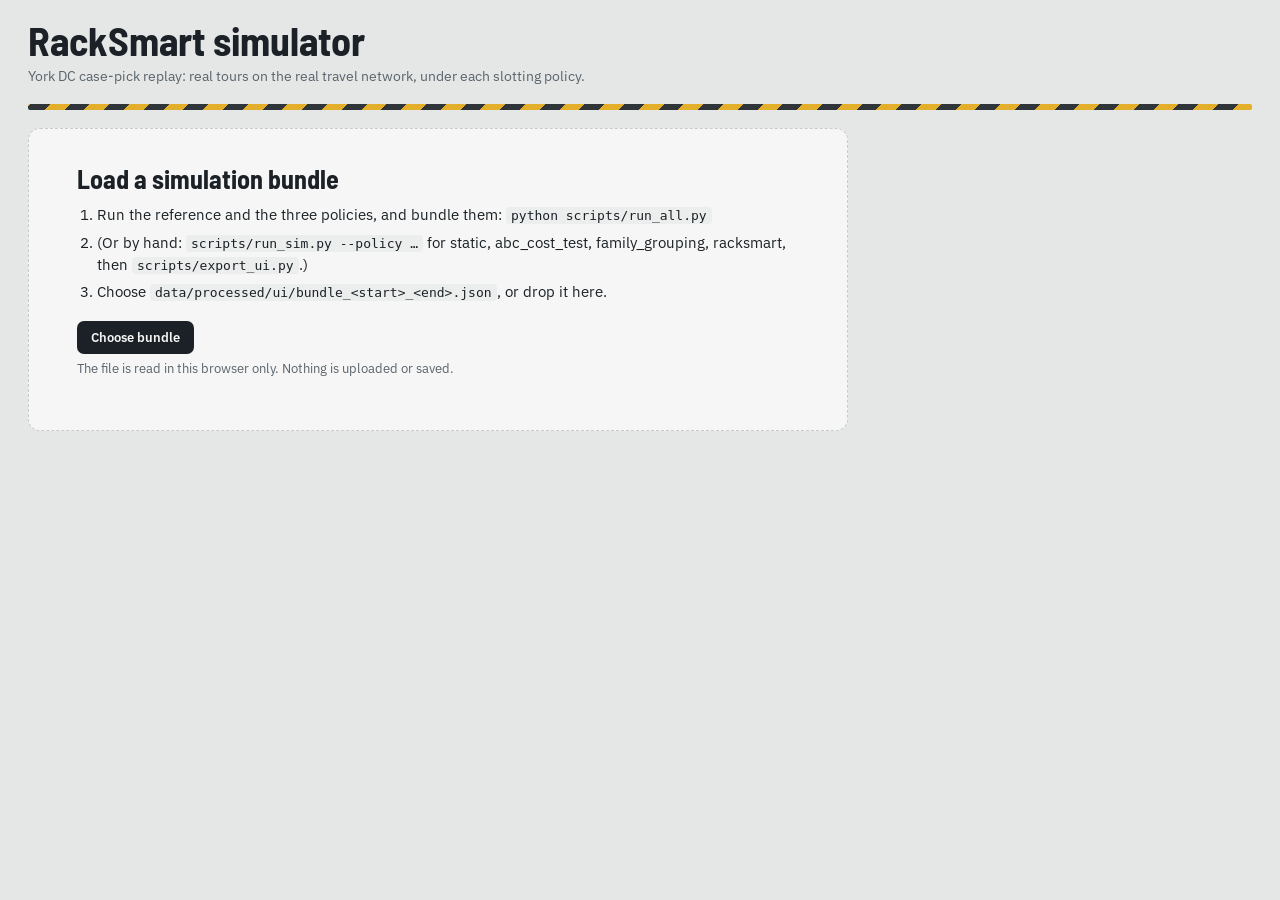
==== ui/index.html @ 1a7c9c9a "SimPy replay of case-pick tours under RackSmart, ABC and family grouping, with UI Simulation (src/re" ====
<!DOCTYPE html>
<html lang="en">
<head>
<meta charset="utf-8">
<meta name="viewport" content="width=device-width, initial-scale=1, viewport-fit=cover">
<title>RackSmart simulator</title>
<link rel="preconnect" href="https://fonts.googleapis.com">
<link rel="preconnect" href="https://fonts.gstatic.com" crossorigin>
<link rel="stylesheet" href="style.css">
</head>
<body>
<div class="wrap">
  <header class="top">
    <div>
      <h1>RackSmart simulator</h1>
      <p class="sub" id="subtitle">York DC case-pick replay: real tours on the real travel network, under each slotting policy.</p>
    </div>
    <div id="polWrap" hidden>
      <span class="seglabel">Policy shown</span>
      <div class="seg" id="polSeg" role="group" aria-label="Policy shown"></div>
    </div>
  </header>
  <div class="tape" aria-hidden="true"></div>

  <section class="empty" id="empty">
    <h2>Load a simulation bundle</h2>
    <ol>
      <li>Run the reference and the three policies, and bundle them: <code>python scripts/run_all.py</code></li>
      <li>(Or by hand: <code>scripts/run_sim.py --policy …</code> for static, abc_cost_test, family_grouping, racksmart, then <code>scripts/export_ui.py</code>.)</li>
      <li>Choose <code>data/processed/ui/bundle_&lt;start&gt;_&lt;end&gt;.json</code>, or drop it here.</li>
    </ol>
    <label class="load">Choose bundle<input type="file" id="file" accept=".json,application/json"></label>
    <p class="note">The file is read in this browser only. Nothing is uploaded or saved.</p>
    <p class="err" id="err" role="alert"></p>
  </section>

  <div id="app" hidden>
    <section class="kpis">
      <div class="card">
        <h2>Workload</h2>
        <div class="big" id="wBig">—</div>
        <ul class="rows">
          <li><span>Tours</span><span id="wTours">—</span></li>
          <li><span>Dropped picks</span><span id="wDropped">—</span></li>
        </ul>
        <ul class="rows" id="wReasons"></ul>
        <p class="note">Case picks only (WZPCK/CS). A pick that can't be placed on the travel network is dropped and counted by reason, never guessed.</p>
      </div>

      <div class="card hero">
        <div class="head">
          <h2 id="hTitle">Driving</h2>
          <div class="seg" data-per role="group" aria-label="Period">
            <button data-v="day" aria-pressed="false">Day</button>
            <button data-v="all" aria-pressed="true">Whole run</button>
          </div>
        </div>
        <div class="big" id="hBig">—</div>
        <p class="note" id="hNote">—</p>
        <div class="cols">
          <div>
            <h3>This policy</h3>
            <ul class="rows">
              <li><span>Pick-to-pick feet</span><span id="hPick">—</span></li>
              <li><span>Dispatch legs, feet</span><span id="hDisp">—</span></li>
              <li><span>Simulated pick hours</span><span id="hHours">—</span></li>
            </ul>
          </div>
          <div id="hVs">
            <h3>Compared with current slotting</h3>
            <ul class="rows">
              <li><span>Pick-to-pick feet</span><span id="vFeet">—</span></li>
              <li><span>Simulated pick hours</span><span id="vHours">—</span></li>
              <li><span>Move cost, whole plan</span><span id="vMove">—</span></li>
            </ul>
          </div>
        </div>
        <p class="note" id="hModel">—</p>
      </div>

      <div class="card">
        <h2 id="cTitle">Cost</h2>
        <div class="big" id="cBig">—</div>
        <p class="note" id="cNote">—</p>
        <ul class="rows" id="cRows"></ul>
        <p class="note" id="cModel">—</p>
      </div>

      <div class="card">
        <h2>Re-slotting plan</h2>
        <div class="big" id="pBig">—</div>
        <p class="note" id="pNote">—</p>
        <ul class="rows" id="pRows"></ul>
        <details class="gaps" id="pGapsWrap"><summary id="pGapsSum">Known gaps</summary><ul class="rows" id="pGaps"></ul></details>
      </div>
    </section>

    <section class="main">
      <div class="card mapcard">
        <div class="maphead"><h2 id="mapTitle">Picks by stop</h2><span class="when" id="mapWhen">—</span></div>
        <div class="mapbox" id="mapbox">
          <canvas class="floor-canvas" id="floor" role="img" aria-label="York DC floor plan: picks by stop"></canvas>
          <div class="tip" id="tip"></div>
        </div>
        <div class="legend">
          <span>Fewer</span><span class="ramp"></span><span>More picks</span>
          <span style="margin-left:12px">Each block is one rack stop (both faces of a 103" section). Grey blocks have no case-pick face. Same color scale on every tab. Hover for detail.</span>
        </div>
      </div>
      <aside class="side">
        <div class="card">
          <h2>Leg-model check, out of time</h2>
          <p class="note" style="margin:-4px 0 6px">Current-slotting run, the same on every tab</p>
          <div class="big" id="kBig">—</div>
          <ul class="rows" id="kRows"></ul>
          <p class="note" id="kNote">—</p>
        </div>
        <div class="card">
          <h2>Map</h2>
          <div class="seg" data-per role="group" aria-label="Period">
            <button data-v="day" aria-pressed="false">Day</button>
            <button data-v="all" aria-pressed="true">Whole run</button>
          </div>
          <label class="check"><input type="checkbox" id="swapsOn" checked> <span id="swapsLabel">Show this method's swaps</span></label>
          <label class="check"><input type="checkbox" id="swapsAll"> <span id="swapsAllLabel">Show all swaps</span></label>
          <label class="check"><input type="checkbox" id="goldenOn" checked> <span id="goldenLabel">Outline the golden zone</span></label>
          <label class="check"><input type="checkbox" id="labelsOn" checked> Label aisles</label>
        </div>
        <div class="card">
          <h2 id="barsTitle">Pick-to-pick feet, by policy</h2>
          <div id="bars"></div>
          <p class="note">Same tours under every policy. Dispatch legs left out (drop-off provisional).</p>
        </div>
        <div class="card">
          <h2>Run assumptions</h2>
          <ul class="assume" id="assume"></ul>
        </div>
      </aside>
    </section>

    <section class="card timeline">
      <div class="tlhead"><div class="datebig" id="dateBig">—</div><button class="play" id="play">Play</button></div>
      <svg class="tl-chart" id="tl" aria-hidden="true"></svg>
      <label class="sr" for="day">Day</label>
      <input type="range" id="day" min="0" max="0" value="0">
      <div class="tlkey">
        <span><i></i>Case picks simulated per day</span>
        <span><i class="sel"></i>Selected day (cards and map show it)</span>
        <span id="tlMoveKey"><i class="m"></i>Swaps made before the first day (one plan, no moves during the run)</span>
      </div>
    </section>
    <section class="card" id="affCard" style="margin-top:var(--gap)">
      <div class="maphead"><h2>Affinity clusters</h2><span class="when" id="affWhen">—</span></div>
      <div class="graphgrid">
        <div class="mapbox" id="affbox">
          <canvas class="graph-canvas" id="aff" role="img" aria-label="Affinity graph: products ordered together, colored by cluster"></canvas>
          <div class="tip" id="affTip"></div>
        </div>
        <div>
          <ul class="clusters" id="affList" aria-label="Clusters (hover or click to highlight)"></ul>
          <p class="note" id="affNote">—</p>
        </div>
      </div>
    </section>
    <footer id="foot"></footer>
  </div>
</div>

<script>
'use strict';
const $ = id => document.getElementById(id);
const SCHEMA = 'racksmart-ui/1';
// The three tabs, in this order. Static is not a tab: it runs as the hidden reference
// (current slotting) every comparison is made against (docs/decisions.md 2026-11-02).
const TABS = ['abc_cost_test', 'family_grouping', 'racksmart'];
const NAMES = { abc_cost_test: 'ABC', family_grouping: 'Family grouping', racksmart: 'RackSmart',
  static: 'Current slotting', classic_abc: 'Classic ABC (no cost test)' };
const pname = p => NAMES[p] || p.replace(/_/g, ' ');
const num = v => Math.round(v).toLocaleString('en-US');
const st = { bundle: null, pol: null, per: 'all', day: 0 };   // day: set by the timeline

// ---------- loading and checks ----------
function check(b) {
  if (!b || b.schema !== SCHEMA) return `Not a simulation bundle (expected schema ${SCHEMA}). Make it with scripts/export_ui.py.`;
  if (!Array.isArray(b.dates) || !b.dates.length) return 'The bundle has no dates.';
  if (!Array.isArray(b.runs) || !b.runs.length) return 'The bundle has no runs.';
  if (!b.network || !Array.isArray(b.network.stops)) return 'The bundle has no travel network.';
  for (const r of b.runs) {
    if (!r.policy || !r.daily || !r.manifest) return `A run in the bundle is incomplete (${r.name || 'unnamed'}).`;
    if (r.daily.picks.length !== b.dates.length) return `Run ${r.name} does not cover the bundle's ${b.dates.length} days.`;
  }
  if (!b.runs.some(r => r.policy === 'static'))
    return 'The bundle has no static run. It is the reference every policy is compared with: run it too (scripts/run_all.py does).';
  if (!b.runs.some(r => TABS.includes(r.policy)))
    return `The bundle has none of the policies shown here (${TABS.join(', ')}).`;
  return null;
}

async function readFile(f) {
  $('err').textContent = '';
  let b;
  try { b = JSON.parse(await f.text()); }
  catch (e) { $('err').textContent = `${f.name} isn't valid JSON.`; return; }
  const problem = check(b);
  if (problem) { $('err').textContent = problem; return; }
  loadBundle(b);
}
$('file').addEventListener('change', e => e.target.files[0] && readFile(e.target.files[0]));
const drop = $('empty');
['dragenter', 'dragover'].forEach(t => drop.addEventListener(t, e => { e.preventDefault(); drop.classList.add('drag'); }));
['dragleave', 'drop'].forEach(t => drop.addEventListener(t, e => { e.preventDefault(); drop.classList.remove('drag'); }));
drop.addEventListener('drop', e => e.dataTransfer.files[0] && readFile(e.dataTransfer.files[0]));

function loadBundle(b) {
  st.bundle = b;
  // tabs: the three policies, in TABS order; static is kept aside as the reference
  const runs = TABS.map(p => b.runs.find(r => r.policy === p)).filter(Boolean);
  st.runs = runs;
  st.ref = b.runs.find(r => r.policy === 'static');
  st.pol = (runs.find(r => r.policy === 'racksmart') || runs[0]).policy;
  const seg = $('polSeg'); seg.replaceChildren();
  runs.forEach(r => {
    const btn = document.createElement('button');
    btn.dataset.v = r.policy; btn.textContent = pname(r.policy);
    btn.setAttribute('aria-pressed', r.policy === st.pol);
    seg.append(btn);
  });
  $('polWrap').hidden = false;
  $('empty').hidden = true; $('app').hidden = false;
  const d = s => new Date(s + 'T12:00:00');
  const f = (s, o) => d(s).toLocaleDateString('en-US', o);
  readPal(); buildGeometry(); sizeCanvas();
  ag.sel = null; renderAffinity();
  $('subtitle').textContent = `York DC case-pick replay, ${f(b.dates[0], { month: 'short', day: 'numeric' })} to ` +
    `${f(b.dates[b.dates.length - 1], { month: 'short', day: 'numeric', year: 'numeric' })}: real tours on the real travel network.`;
  render();
}
$('polSeg').addEventListener('click', e => {
  const btn = e.target.closest('button'); if (!btn) return;
  $('polSeg').querySelectorAll('button').forEach(x => x.setAttribute('aria-pressed', x === btn));
  st.pol = btn.dataset.v; render();
});
const run = () => st.runs.find(r => r.policy === st.pol);

// ---------- helpers ----------
const ref = () => st.ref;
const fmt$ = v => (v < 0 ? '−⁠$' : '$') + Math.abs(v).toLocaleString('en-US',   // word joiner: never split −$
  { minimumFractionDigits: Math.abs(v) < 100 ? 2 : 0, maximumFractionDigits: Math.abs(v) < 100 ? 2 : 0 });
const pct = (a, b) => (b ? 100 * a / b : 0);
const sum = xs => xs.reduce((t, v) => t + (v || 0), 0);
const dayName = (i, o) => new Date(st.bundle.dates[i] + 'T12:00:00').toLocaleDateString('en-US', o || { weekday: 'short', month: 'short', day: 'numeric' });
function span() { return st.per === 'day' ? [st.day, st.day] : [0, st.bundle.dates.length - 1]; }
function total(r, key) { const [a, b] = span(); let s = 0; for (let i = a; i <= b; i++) s += r.daily[key][i] || 0; return s; }
function droppedBy(r) {
  const [a, b] = span(), acc = {};
  for (let i = a; i <= b; i++) for (const [k, v] of Object.entries(r.daily.dropped[i] || {})) acc[k] = (acc[k] || 0) + v;
  return acc;
}
function setBig(id, value, unit, cls) {
  const el = $(id); el.replaceChildren(value);
  el.className = 'big' + (cls ? ' ' + cls : '');
  if (unit) { const s = document.createElement('small'); s.textContent = unit; el.append(s); }
}
function setRows(id, rows) {
  const ul = $(id); ul.replaceChildren();
  rows.forEach(([k, v]) => {
    const li = document.createElement('li'), a = document.createElement('span'), b = document.createElement('span');
    a.textContent = k; b.textContent = v; li.append(a, b); ul.append(li);
  });
}
const periodText = () => (st.per === 'day' ? 'on ' + dayName(st.day, { weekday: 'long', month: 'short', day: 'numeric' }) : `over the whole run (${st.bundle.dates.length} days)`);
// Period: one setting, shown by every [data-per] switch (hero card and map card).
document.querySelectorAll('[data-per]').forEach(seg => seg.addEventListener('click', e => {
  const btn = e.target.closest('button'); if (!btn) return;
  st.per = btn.dataset.v;
  document.querySelectorAll('[data-per] button').forEach(x => x.setAttribute('aria-pressed', x.dataset.v === st.per));
  render();
}));

// ---------- cards ----------
function renderWorkload(r) {
  const picks = total(r, 'picks'), drop = droppedBy(r), nDrop = Object.values(drop).reduce((a, b) => a + b, 0);
  setBig('wBig', num(picks), 'picks simulated');
  $('wTours').textContent = num(total(r, 'tours'));
  $('wDropped').textContent = `${num(nDrop)} (${pct(nDrop, picks + nDrop).toFixed(1)}%)`;
  setRows('wReasons', Object.entries(drop).sort((a, b) => b[1] - a[1])
    .map(([k, v]) => ['– ' + k, num(v)]));
}

function renderHero(r) {
  const s = ref(), isRef = r.policy === 'static';
  const feet = total(r, 'pick_feet'), disp = total(r, 'dispatch_feet_untimed'), hrs = total(r, 'sim_pick_seconds') / 3600;
  $('hTitle').textContent = `Driving, ${pname(r.policy)}`;
  $('hPick').textContent = num(feet) + ' ft';
  $('hDisp').textContent = num(disp) + ' ft, untimed';
  $('hHours').textContent = hrs.toFixed(1) + ' h';
  $('hVs').hidden = isRef || !s;
  if (isRef || !s) {
    setBig('hBig', num(feet), 'ft pick to pick');
    $('hNote').textContent = isRef ? `Current slotting ${periodText()}: the reference every method is compared with.`
      : 'No static run in this bundle, so nothing to compare with.';
  } else {
    const sf = total(s, 'pick_feet'), saved = sf - feet, sh = total(s, 'sim_pick_seconds') / 3600;
    const p = pct(saved, sf);
    setBig('hBig', Math.abs(p).toFixed(1) + '%', saved >= 0 ? 'less driving' : 'more driving', saved > 0 ? 'good' : saved < 0 ? 'bad' : '');
    $('hNote').textContent = `${num(Math.abs(saved))} ft of pick-to-pick driving ${saved >= 0 ? 'saved' : 'added'} against current slotting ${periodText()}, same tours.`;
    $('vFeet').textContent = (saved >= 0 ? '−' : '+') + num(Math.abs(saved)) + ' ft';
    $('vHours').textContent = (sh - hrs >= 0 ? '−' : '+') + Math.abs(sh - hrs).toFixed(1) + ' h';
    $('vMove').textContent = fmt$(r.manifest.moves ? r.manifest.moves.cost : 0);
  }
  $('hModel').textContent = `Headline excludes the dispatch legs: drop-off is ${r.manifest.drop_off_mode}, so tour totals ` +
    `with them are not citable. Pick hours come from leg-time model "${r.leg_time_model}".`;
}

function renderCheck(r) {
  const c = r.manifest.leg_model_check || {}, p = c.primary_pick_to_pick_legs || {}, s = c.secondary_first_to_last_scan || {};
  if (p.n_legs) {
    setBig('kBig', p.mae_s.toFixed(1), 's mean abs. error');
    setRows('kRows', [['Legs compared', num(p.n_legs)],
      ['Mean error (sim − observed)', (p.mean_error_s >= 0 ? '+' : '−') + Math.abs(p.mean_error_s).toFixed(1) + ' s'],
      ['Median leg, sim / observed', `${p.median_sim_s.toFixed(0)} / ${p.median_obs_s.toFixed(0)} s`],
      ...(s.n_tours ? [['Scan span, median abs. error', (100 * s.median_abs_pct_error).toFixed(1) + '%'],
                       ['Complete tours compared', num(s.n_tours)]] : [])]);
    $('kNote').textContent = `Leg model "${c.leg_time_model}" against the observed pick-to-pick legs of the whole run. ` +
      'Not a sim validation. Observed seconds are scan intervals, not a time study.';
  } else {
    setBig('kBig', '—');
    setRows('kRows', s.n_tours ? [['Scan span, median abs. error', (100 * s.median_abs_pct_error).toFixed(1) + '%'],
                                  ['Complete tours compared', num(s.n_tours)]] : []);
    $('kNote').textContent = 'No comparable legs in the current-slotting run.';
  }
}

// Cost: the notebook's cost model (RackSmart_final settings cell), applied to the sim's
// pick-to-pick feet. Constants come from a notebook-method run in the bundle.
function costModel() {
  for (const x of st.runs) { const np = x.manifest.notebook_plan; if (np && np.notebook) return np.notebook.constants; }
  return null;
}
function renderCost(r) {
  const k = costModel(), s = ref(), isRef = r.policy === 'static';
  $('cTitle').textContent = `Cost, ${pname(r.policy)}`;
  if (!k) {
    setBig('cBig', '—'); setRows('cRows', []); $('cModel').textContent = '';
    $('cNote').textContent = 'No notebook method in this bundle, so there is no cost model to apply.';
    return;
  }
  const perFt = k.WAGE / (k.MPH * 5280), whole = st.per === 'all';
  const drive = total(r, 'pick_feet') * perFt, hrs = total(r, 'sim_pick_seconds') / 3600;
  const move = (r.manifest.moves || {}).cost || 0;
  if (isRef || !s) {
    setBig('cBig', fmt$(drive), 'driving');
    $('cNote').textContent = `Pick-to-pick driving ${periodText()}, at the notebook's rate. Static moves nothing.`;
    setRows('cRows', [['Driving cost', fmt$(drive)], ['Move cost', fmt$(0)],
                      [`Simulated pick hours × $${k.WAGE.toFixed(2)}/h`, fmt$(hrs * k.WAGE)]]);
  } else {
    const sDrive = total(s, 'pick_feet') * perFt, saved = sDrive - drive, net = whole ? saved - move : saved;
    const sh = total(s, 'sim_pick_seconds') / 3600;
    setBig('cBig', fmt$(Math.abs(net)),
           net >= 0 ? (whole ? 'net saved' : 'saved') : (whole ? 'net lost' : 'added'),
           net > 0 ? 'good' : net < 0 ? 'bad' : '');
    // Payback: the one-time move cost over the driving saved per week, averaged over the
    // whole simulated run (not the selected day).
    const days = st.bundle.dates.length;
    const weekSaved = (sum(s.daily.pick_feet) - sum(r.daily.pick_feet)) * perFt * 7 / days;
    const pb = weekSaved > 0 ? move / weekSaved : null;
    const pbText = move <= 0 ? 'no moves to pay back'
      : pb == null ? 'never: this plan saves no driving'
      : `${pb.toFixed(1)} weeks (${Math.ceil(pb * 7)} days)`;
    $('cNote').textContent = (whole
      ? `Driving saved against current slotting over the whole run (${st.bundle.dates.length} days), minus the plan's one-time move cost.`
      : `Driving saved against current slotting ${periodText()}. The move cost is charged once, so it is netted only on the whole-run view.`)
      + (pb != null && move > 0 ? ` The moves pay for themselves in ${pbText}.` : '');
    setRows('cRows', [
      ['Payback period', pbText],
      ['Driving cost', fmt$(drive)], ['Current slotting driving cost', fmt$(sDrive)], ['Driving saved', fmt$(saved)],
      ['Move cost (one time, whole plan)', fmt$(move)],
      ...(whole ? [[`Net over the run (${st.bundle.dates.length} days)`, fmt$(saved - move)]] : []),
      [`Simulated pick hours saved × $${k.WAGE.toFixed(2)}/h`, fmt$((sh - hrs) * k.WAGE)]]);
  }
  if (!isRef && s) $('cModel').textContent = "Payback uses the run's average driving saved per week. ";
  else $('cModel').textContent = '';
  $('cModel').textContent += `Notebook rates: $${k.WAGE.toFixed(2)}/h at ${k.MPH} mph ($${perFt.toFixed(4)}/ft), ` +
    `$${k.COST_PER_CASE}/case moved. Dispatch legs left out, so this differs from the notebook's net. ` +
    `Hours: leg model "${r.leg_time_model}".`;
}

function renderPlan(r) {
  const np = r.manifest.notebook_plan;
  if (!np) {
    setBig('pBig', '0', 'moves');
    $('pNote').textContent = 'Static never moves product: the slotting the site actually ran (2026-11-02).';
    setRows('pRows', []); $('pGapsWrap').hidden = true; return;
  }
  const pl = np.plan, wr = np.workbook_replay || {};
  setBig('pBig', num(pl.swaps), pl.swaps === 1 ? 'swap' : 'swaps');
  $('pNote').textContent = `Planned once on ${np.planning_window.start} to ${np.planning_window.end}, ` +
    `before the run, by ${np.label}.` + (pl.blocked_by_backtest_guard ? ' Blocked by the notebook\'s backtest guard.' : '');
  setRows('pRows', [
    ['Move cost ($0.17 per case)', fmt$(np.move_cost_usd)],
    ['Cost test', pl.cost_test === false ? 'no' : 'yes'],
    ['Backtest guard', 'blocked_by_backtest_guard' in pl ? (pl.blocked_by_backtest_guard ? 'blocked the plan' : 'passed') : 'not used'],
    ['Notebook scoring, driving cut', (wr.walking_cut_pct ?? 0).toFixed(1) + '%'],
    ['Notebook scoring, net', fmt$(wr.net_usd ?? 0)]]);
  $('pNote').textContent += ' Notebook scoring counts the dispatch legs; the driving card does not, so the two cuts differ.';
  $('pGapsWrap').hidden = false;
  $('pGapsSum').textContent = `Known gaps (${np.known_gaps.length})`;
  setRows('pGaps', np.known_gaps.map(g => [g, '']));
}

// ---------- floor map ----------
// Colors and sizes come from style.css variables (--heat*, --map-*), read at draw time.
const css = n => getComputedStyle(document.documentElement).getPropertyValue(n).trim();
const hex = c => [0, 2, 4].map(k => parseInt(c.replace('#', '').slice(k, k + 2), 16));
let PAL = {}, G = null, scale = 1, cssW = 0, cssH = 0;
const cv = $('floor'), cx = cv.getContext('2d');
const mapOpt = { swaps: true, swapsAll: false, golden: true, labels: true };
const SWAP_TOP = 30;   // swaps drawn by default: the ones moving the most picks

function readPal() {
  for (const k of ['--heat0', '--heat1', '--heat2', '--heat3', '--empty', '--floor', '--rack', '--tape', '--ink',
                   '--muted', '--line', '--bad', '--display', '--body']) PAL[k] = css(k);
  for (const k of ['--heat-p1', '--heat-p2', '--heat-floor', '--map-pad-in', '--map-rack-w-in', '--map-rack-h-in',
                   '--map-aisle-in', '--map-golden-in', '--map-dispatch-px', '--map-stop-px', '--map-arrow-alpha',
                   '--map-label-px-min', '--map-label-px-max']) PAL[k] = parseFloat(css(k));
  PAL.stops = ['--heat0', '--heat1', '--heat2', '--heat3'].map(k => hex(PAL[k]));
}
function heat(t) {
  const p = [0, PAL['--heat-p1'], PAL['--heat-p2'], 1];
  t = Math.max(0, Math.min(1, t)); let k = 0; while (k < 2 && t > p[k + 1]) k++;
  const u = (t - p[k]) / (p[k + 1] - p[k]), a = PAL.stops[k], b = PAL.stops[k + 1];
  return `rgb(${a.map((v, j) => Math.round(v + (b[j] - v) * u)).join(',')})`;
}

function buildGeometry() {
  const S = st.bundle.network.stops, pad = PAL['--map-pad-in'];
  const xs = S.map(s => s.x), ys = S.map(s => s.y);
  G = { x0: Math.min(...xs) - pad, x1: Math.max(...xs) + pad, y0: Math.min(...ys) - pad, y1: Math.max(...ys) + pad,
        byId: Object.fromEntries(S.map(s => [s.id, s])), rack: S.filter(s => s.type === 'rack') };
  // aisle paths: consecutive rack stops on one drawn x, one rack section (103") apart
  const byX = {};
  G.rack.forEach(s => (byX[Math.round(s.x)] = byX[Math.round(s.x)] || []).push(s));
  G.segs = [];
  Object.values(byX).forEach(a => { a.sort((p, q) => p.y - q.y);
    for (let i = 1; i < a.length; i++) if (a[i].y - a[i - 1].y < 140) G.segs.push([a[i - 1], a[i]]); });
  // aisle label: the front (topmost) rack stop carrying that aisle's faces
  const top = {};
  G.rack.forEach(s => { if (s.aisle && (!top[s.aisle] || s.y > top[s.aisle].y)) top[s.aisle] = s; });
  G.labels = Object.entries(top);
}
const W2C = (x, y) => [(x - G.x0) * scale, (G.y1 - y) * scale];
function sizeCanvas() {
  const w = $('mapbox').clientWidth; cssW = w; scale = w / (G.x1 - G.x0); cssH = Math.round((G.y1 - G.y0) * scale);
  const dpr = window.devicePixelRatio || 1;
  cv.width = Math.round(w * dpr); cv.height = Math.round(cssH * dpr); cv.style.height = cssH + 'px';
  cx.setTransform(dpr, 0, 0, dpr, 0, 0);
}
function stopPicks(r) {
  const [a, b] = span(), acc = {};
  for (let i = a; i <= b; i++) for (const [k, v] of Object.entries(r.stop_picks[i] || {})) acc[k] = (acc[k] || 0) + v;
  return acc;
}
function vmax() {        // one scale across every tab, so colors compare between policies
  let m = 1;
  [st.ref, ...st.runs].forEach(r => Object.values(stopPicks(r)).forEach(v => { if (v > m) m = v; }));
  return m;
}
const usesGolden = r => !!(r.manifest.notebook_plan && r.manifest.notebook_plan.uses_golden_zone);

function drawMap() {
  if (!G) return;
  const r = run(), picks = stopPicks(r), mx = vmax(), c = cx;
  c.clearRect(0, 0, cssW, cssH); c.fillStyle = PAL['--floor']; c.fillRect(0, 0, cssW, cssH);
  c.strokeStyle = PAL['--line']; c.lineWidth = Math.max(1, scale * PAL['--map-aisle-in']); c.lineCap = 'round';
  G.segs.forEach(([a, b]) => { const [x1, y1] = W2C(a.x, a.y), [x2, y2] = W2C(b.x, b.y);
    c.beginPath(); c.moveTo(x1, y1); c.lineTo(x2, y2); c.stroke(); });
  const w = Math.max(3, PAL['--map-rack-w-in'] * scale), h = Math.max(2, PAL['--map-rack-h-in'] * scale);
  const golden = new Set(mapOpt.golden && usesGolden(r) ? r.golden_stops : []);
  G.rack.forEach(s => {
    const [x, y] = W2C(s.x, s.y);
    if (!s.faces) { c.fillStyle = PAL['--empty']; c.fillRect(x - w / 2, y - h / 2, w, h); return; }
    const v = picks[s.id] || 0, f = PAL['--heat-floor'];
    c.fillStyle = v ? heat(f + (1 - f) * Math.sqrt(v / mx)) : PAL['--heat0'];
    c.fillRect(x - w / 2, y - h / 2, w, h);
    if (golden.has(s.id)) { c.strokeStyle = PAL['--tape']; c.lineWidth = Math.max(1.2, scale * PAL['--map-golden-in']);
      c.strokeRect(x - w / 2, y - h / 2, w, h); }
  });
  // dispatch, staging lanes, production lines
  st.bundle.network.stops.forEach(s => {
    if (s.type === 'rack' || s.type === 'junction') return;
    const [x, y] = W2C(s.x, s.y), d = s.type === 'dispatch' ? PAL['--map-dispatch-px'] : PAL['--map-stop-px'];
    c.fillStyle = s.type === 'dispatch' ? PAL['--bad'] : s.type === 'line' ? PAL['--rack'] : PAL['--tape'];
    c.fillRect(x - d, y - d, 2 * d, 2 * d);
  });
  const fs = Math.max(PAL['--map-label-px-min'], Math.min(PAL['--map-label-px-max'], scale * 120));
  c.font = `600 ${fs}px ${PAL['--display']}`; c.textBaseline = 'middle'; c.textAlign = 'left'; c.fillStyle = PAL['--ink'];
  const ds = G.byId[st.bundle.network.dispatch];
  if (ds) { const [x, y] = W2C(ds.x, ds.y); c.fillText('Dispatch', x + PAL['--map-dispatch-px'] + 4, y); }
  if (mapOpt.labels) { c.fillStyle = PAL['--muted']; c.textAlign = 'center'; c.textBaseline = 'bottom';
    G.labels.forEach(([a, s]) => { const [x, y] = W2C(s.x, s.y); c.fillText(a, x, y - h / 2 - 2); }); }
  // swaps: a swap exchanges two products, so the line has a head at each end
  if (mapOpt.swaps && r.swaps.length) {
    c.strokeStyle = PAL['--ink']; c.fillStyle = PAL['--ink']; c.lineWidth = 1.2; c.globalAlpha = PAL['--map-arrow-alpha'];
    const head = (ax, ay, bx, by) => { const g = Math.atan2(by - ay, bx - ax), k = 6; c.beginPath(); c.moveTo(bx, by);
      c.lineTo(bx - k * Math.cos(g - .45), by - k * Math.sin(g - .45)); c.lineTo(bx - k * Math.cos(g + .45), by - k * Math.sin(g + .45));
      c.closePath(); c.fill(); };
    const shown = mapOpt.swapsAll ? r.swaps : [...r.swaps].sort((x, y) => y.picks - x.picks).slice(0, SWAP_TOP);
    shown.forEach(sw => { const a = G.byId[sw.stop_a], b = G.byId[sw.stop_b]; if (!a || !b) return;
      const [ax, ay] = W2C(a.x, a.y), [bx, by] = W2C(b.x, b.y);
      c.beginPath(); c.moveTo(ax, ay); c.lineTo(bx, by); c.stroke(); head(ax, ay, bx, by); head(bx, by, ax, ay); });
    c.globalAlpha = 1;
  }
}

function renderMap(r) {
  $('mapTitle').textContent = `Picks by stop, ${pname(r.policy)}`;
  $('mapWhen').textContent = st.per === 'day' ? dayName(st.day, { weekday: 'long', month: 'short', day: 'numeric' }) : 'Whole run';
  const n = r.swaps.length, top = Math.min(n, SWAP_TOP);
  $('swapsLabel').textContent = !n ? 'Swaps: this policy makes none' : n > SWAP_TOP && !mapOpt.swapsAll
    ? `Show the ${top} swaps moving the most picks` : `Show this method's swaps (${n})`;
  $('swapsOn').disabled = !n; $('swapsAll').disabled = !n || n <= SWAP_TOP;
  $('swapsAllLabel').textContent = n > SWAP_TOP ? `Show all ${n} swaps` : 'Show all swaps';
  const g = usesGolden(r);
  $('goldenOn').disabled = !g;
  $('goldenLabel').textContent = g ? 'Outline the golden zone (this method swaps into it)' : 'Golden zone: not used by this method';
  drawMap();
}

// tooltip
cv.addEventListener('mousemove', e => {
  if (!G) return;
  const rc = cv.getBoundingClientRect(), mx = e.clientX - rc.left, my = e.clientY - rc.top;
  const wx = mx / scale + G.x0, wy = G.y1 - my / scale;
  let hit = null, best = 1e9;
  G.rack.forEach(s => { const dx = Math.abs(s.x - wx), dy = Math.abs(s.y - wy);
    if (dx < 90 && dy < 55 && dx + dy < best) { best = dx + dy; hit = s; } });
  const tip = $('tip');
  if (!hit) { tip.style.display = 'none'; return; }
  const r = run(), s = ref(), when = st.per === 'day' ? 'this day' : 'whole run';
  const lines = [hit.faces ? `${hit.faces} case-pick face${hit.faces > 1 ? 's' : ''}` : 'No case-pick face'];
  if (hit.faces) {
    const n = stopPicks(r)[hit.id] || 0;
    lines.push(`${num(n)} pick${n === 1 ? '' : 's'}, ${when}`);
    if (s && r !== s) { const m = stopPicks(s)[hit.id] || 0; lines.push(`${num(m)} pick${m === 1 ? '' : 's'} under current slotting`); }
  }
  if (hit.ft_from_dispatch != null) lines.push(`${num(hit.ft_from_dispatch)} ft from dispatch`);
  if (usesGolden(r) && r.golden_stops.includes(hit.id)) lines.push('In the golden zone');
  r.swaps.filter(w => w.stop_a === hit.id || w.stop_b === hit.id)
    .forEach(w => lines.push(`Swap: ${w.location_a} ↔ ${w.location_b}`));
  tip.replaceChildren();
  const b = document.createElement('b'); b.textContent = hit.aisle ? `Aisle ${hit.aisle}` : 'Rack stop'; tip.append(b);
  lines.forEach(t => { const d = document.createElement('div'); d.textContent = t; tip.append(d); });
  tip.style.display = 'block';
  const tw = tip.offsetWidth, th = tip.offsetHeight;
  let x = mx + 14, y = my + 14; if (x + tw > cssW) x = mx - tw - 14; if (y + th > cssH) y = Math.max(0, my - th - 14);
  tip.style.left = Math.max(0, x) + 'px'; tip.style.top = y + 'px';
});
cv.addEventListener('mouseleave', () => { $('tip').style.display = 'none'; });
[['swapsOn', 'swaps'], ['swapsAll', 'swapsAll'], ['goldenOn', 'golden'], ['labelsOn', 'labels']].forEach(([id, k]) =>
  $(id).addEventListener('change', e => { mapOpt[k] = e.target.checked; renderMap(run()); }));

// ---------- side panel ----------
function renderBars(r) {
  $('barsTitle').textContent = `Pick-to-pick feet, by policy (${st.per === 'day' ? dayName(st.day) : 'whole run'})`;
  const vals = [st.ref, ...st.runs].map(x => [x, total(x, 'pick_feet')]), mx = Math.max(...vals.map(v => v[1]), 1);
  const box = $('bars'); box.replaceChildren();
  vals.forEach(([x, v]) => {
    const row = document.createElement('div'); row.className = 'bar' + (x === r ? ' on' : '');
    const n = document.createElement('span'); n.textContent = x === st.ref ? 'Current slotting (reference)' : pname(x.policy);
    const t = document.createElement('div'); t.className = 'track';
    const i = document.createElement('i'); i.style.width = (100 * v / mx) + '%'; t.append(i);
    const val = document.createElement('span'); val.textContent = (v / 1000).toFixed(1) + 'k ft';
    row.append(n, t, val); box.append(row);
  });
}
function renderAssumptions(r) {
  const m = r.manifest, np = m.notebook_plan, k = np && np.notebook ? np.notebook.constants : null;
  const file = p => (p || '').split(/[\\/]/).pop();
  setRows('assume', [
    ['Window', `${m.window.start} to ${m.window.end}`],
    ['Scope', `${m.scope.zone} / ${m.scope.uom}, faces ${m.scope.slot_type}`],
    ['Operators', `${m.operators} (not a finding)`],
    ['Leg-time model', r.leg_time_model],
    ['Trip start and end', 'dispatch board'],
    ['Dispatch legs', m.dispatch_legs],
    ['Drop-off', m.drop_off_mode],
    ['Picks file', file(((m.inputs || [])[0] || {}).path)],
    ...(np ? [['Planned on', `${np.planning_window.start} to ${np.planning_window.end}`],
              ['Inventory snapshot', file(np.inventory_snapshot)]] : []),
    ...(k ? [['Wage (notebook)', '$' + k.WAGE.toFixed(2) + '/h'], ['Travel speed (notebook)', k.MPH + ' mph'],
             ['Move cost (notebook)', '$' + k.COST_PER_CASE + ' per case']] : []),
  ]);
}

// ---------- timeline ----------
// Bars, sizes and colors from style.css (--tl-*). Picking a day switches cards and map to that day.
const svg = $('tl'), NS = 'http://www.w3.org/2000/svg', PL = 8, PR = 8, TOP = 8, BOT = 22;
let playT = null;
function el(n, a) { const e = document.createElementNS(NS, n); for (const k in a) e.setAttribute(k, a[k]); svg.append(e); return e; }
const nDays = () => st.bundle.dates.length;
const bw = () => (svg.clientWidth - PL - PR) / nDays();
function drawTL(r) {
  const W = svg.clientWidth || 800, H = parseFloat(css('--tl-height')), hgt = H - TOP - BOT;
  svg.setAttribute('viewBox', `0 0 ${W} ${H}`); svg.replaceChildren();
  const picks = r.daily.picks, mx = Math.max(...picks, 1), wr = parseFloat(css('--tl-bar-width'));
  for (let i = 0; i < nDays(); i++) {
    const h = picks[i] / mx * hgt, sel = st.per === 'day' && i === st.day;
    el('rect', { x: PL + i * bw() + bw() * (1 - wr) / 2, y: TOP + hgt - h, width: Math.max(1, bw() * wr), height: h,
                 fill: sel ? css('--tl-selected') : css('--tl-bar'), opacity: sel ? 1 : css('--tl-bar-opacity') });
    const t = el('text', { x: PL + i * bw() + bw() / 2, y: H - 3, fill: css('--muted'), 'font-size': 11,
                           'font-family': css('--body'), 'text-anchor': 'middle' });
    t.textContent = `${dayName(i, { weekday: 'short' })} ${dayName(i, { day: 'numeric' })}`;
  }
  if (r.swaps.length) el('rect', { x: PL + bw() * .2, y: H - BOT + 3, width: Math.max(2, bw() * .6), height: 5, fill: css('--tl-mark') });
  $('tlMoveKey').hidden = !r.swaps.length;
  $('day').max = nDays() - 1; $('day').value = st.day;
  const last = nDays() - 1;
  $('dateBig').textContent = st.per === 'day'
    ? dayName(st.day, { weekday: 'long', month: 'long', day: 'numeric', year: 'numeric' })
    : `Whole run: ${dayName(0, { month: 'short', day: 'numeric' })} to ${dayName(last, { month: 'short', day: 'numeric', year: 'numeric' })}`;
}
function setDay(d) {
  st.day = Math.max(0, Math.min(nDays() - 1, d)); st.per = 'day';
  document.querySelectorAll('[data-per] button').forEach(x => x.setAttribute('aria-pressed', x.dataset.v === 'day'));
  render();
}
const dayFromX = x => Math.floor((x - svg.getBoundingClientRect().left - PL) / bw());
let drag = false;
svg.addEventListener('pointerdown', e => { if (!st.bundle) return; drag = true; svg.setPointerCapture(e.pointerId); setDay(dayFromX(e.clientX)); });
svg.addEventListener('pointermove', e => { if (drag && dayFromX(e.clientX) !== st.day) setDay(dayFromX(e.clientX)); });
svg.addEventListener('pointerup', () => { drag = false; });
$('day').addEventListener('input', e => setDay(+e.target.value));
$('play').addEventListener('click', () => {
  if (playT) { clearInterval(playT); playT = null; $('play').textContent = 'Play'; return; }
  $('play').textContent = 'Pause';
  setDay(st.per === 'day' && st.day < nDays() - 1 ? st.day : 0);
  playT = setInterval(() => {
    if (st.day >= nDays() - 1) { clearInterval(playT); playT = null; $('play').textContent = 'Play'; return; }
    setDay(st.day + 1);
  }, 700);
});

// ---------- affinity graph ----------
// The graph exactly as src/affinity/affinity_graph.py computed it (positions, clusters).
// Colors: --cat1..--cat8 in cluster order. Every cluster also carries its number on the
// graph and a row in the table, so identity never rests on color alone.
const ag = { cv: $('aff'), sel: null, hover: null, xy: [], idx: {}, w: 0, h: 0 };
// Eight hues in fixed order; never cycled. A 9th+ cluster folds into muted 'other'
// (still numbered on the graph and in the table).
const catColor = i => (i < 8 ? css(`--cat${i + 1}`) : css('--muted'));
function affSize() {
  const w = $('affbox').clientWidth, h = Math.round(w * 3 / 4), dpr = window.devicePixelRatio || 1;
  ag.w = w; ag.h = h; ag.cv.width = Math.round(w * dpr); ag.cv.height = Math.round(h * dpr);
  ag.cv.getContext('2d').setTransform(dpr, 0, 0, dpr, 0, 0);
  const A = st.bundle.affinity, xs = A.nodes.map(n => n.x), ys = A.nodes.map(n => n.y), pad = 24;
  const x0 = Math.min(...xs), x1 = Math.max(...xs), y0 = Math.min(...ys), y1 = Math.max(...ys);
  const k = Math.min((w - 2 * pad) / (x1 - x0 || 1), (h - 2 * pad) / (y1 - y0 || 1));
  const ox = (w - 2 * pad - (x1 - x0) * k) / 2, oy = (h - 2 * pad - (y1 - y0) * k) / 2;
  ag.xy = A.nodes.map(n => [pad + ox + (n.x - x0) * k, pad + oy + (y1 - n.y) * k]);
  ag.idx = Object.fromEntries(A.nodes.map((n, i) => [n.sku, i]));
}
function affDraw() {
  const A = st.bundle.affinity, c = ag.cv.getContext('2d'), focus = ag.hover ?? ag.sel;
  const dim = parseFloat(css('--graph-dim-alpha')), ea = parseFloat(css('--graph-edge-alpha'));
  const r0 = parseFloat(css('--graph-node-px')), r1 = parseFloat(css('--graph-node-max-px'));
  const omax = Math.max(...A.nodes.map(n => n.orders), 1);
  c.clearRect(0, 0, ag.w, ag.h);
  c.lineWidth = 0.6; c.strokeStyle = css('--muted');
  A.edges.forEach(e => {
    const a = ag.idx[e.a], b = ag.idx[e.b]; if (a == null || b == null) return;
    const on = focus == null || (A.nodes[a].cluster === focus && A.nodes[b].cluster === focus);
    c.globalAlpha = on ? ea : ea * dim; c.beginPath(); c.moveTo(...ag.xy[a]); c.lineTo(...ag.xy[b]); c.stroke();
  });
  A.nodes.forEach((n, i) => {
    c.globalAlpha = focus == null || n.cluster === focus ? 1 : dim; c.fillStyle = catColor(n.cluster);
    const r = r0 + (r1 - r0) * Math.sqrt(n.orders / omax);
    c.beginPath(); c.arc(...ag.xy[i], r, 0, 2 * Math.PI); c.fill();
    c.lineWidth = 1; c.strokeStyle = css('--panel2'); c.stroke();      // 1px surface ring between overlapping dots
  });
  // cluster numbers at each cluster's centre: ink text with a surface halo, never the series color
  c.font = `700 ${css('--graph-label-px')}px ${css('--display')}`; c.textAlign = 'center'; c.textBaseline = 'middle';
  A.clusters.forEach(cl => {
    const pts = A.nodes.map((n, i) => (n.cluster === cl.id ? ag.xy[i] : null)).filter(Boolean);
    if (!pts.length) return;
    const x = pts.reduce((s, p) => s + p[0], 0) / pts.length, y = pts.reduce((s, p) => s + p[1], 0) / pts.length;
    c.globalAlpha = focus == null || focus === cl.id ? 1 : dim;
    c.lineWidth = 4; c.strokeStyle = css('--panel2'); c.strokeText(String(cl.id), x, y);
    c.fillStyle = css('--ink'); c.fillText(String(cl.id), x, y);
  });
  c.globalAlpha = 1;
}
function renderAffinity() {
  const A = st.bundle.affinity;
  $('affCard').hidden = !A;
  if (!A) return;
  affSize();
  $('affWhen').textContent = `${A.clusters.length} clusters · ${num(A.nodes.length)} SKUs · ${num(A.edges.length)} strong links`;
  const ul = $('affList'); ul.replaceChildren();
  A.clusters.forEach(cl => {
    const li = document.createElement('li'), b = document.createElement('button');
    b.dataset.c = cl.id; b.setAttribute('aria-pressed', ag.sel === cl.id);
    const sw = document.createElement('span'); sw.className = 'sw'; sw.style.background = catColor(cl.id);
    const n = document.createElement('span'); n.className = 'num'; n.textContent = cl.id;
    const nm = document.createElement('span'); nm.textContent = cl.name;
    const v = document.createElement('span'); v.className = 'val'; v.textContent = `${cl.skus} SKUs · ${num(cl.pick_lines)} lines`;
    b.append(sw, n, nm, v); li.append(b); ul.append(li);
  });
  const rs = [st.ref, ...st.runs].find(r => r.policy === 'racksmart');
  const fc = rs && rs.manifest.notebook_plan ? rs.manifest.notebook_plan.inputs.faces_with_cluster : null;
  $('affNote').textContent = `Products often on the same order: ${A.method.edges}, ${A.method.communities} ` +
    `(resolution ${A.method.resolution}, seed ${A.method.seed}), modularity ${A.method.modularity}. ` +
    'RackSmart uses these clusters as extra swap partners' +
    (fc != null ? ` (${num(fc)} pick faces carry a cluster label in this run)` : '') +
    '; ABC and family grouping do not. Dot size: orders. Hover or click a cluster to pick it out.';
  affDraw();
}
$('affList').addEventListener('click', e => {
  const b = e.target.closest('button'); if (!b) return;
  ag.sel = ag.sel === +b.dataset.c ? null : +b.dataset.c;
  $('affList').querySelectorAll('button').forEach(x => x.setAttribute('aria-pressed', +x.dataset.c === ag.sel));
  affDraw();
});
$('affList').addEventListener('mouseover', e => { const b = e.target.closest('button'); if (b) { ag.hover = +b.dataset.c; affDraw(); } });
$('affList').addEventListener('mouseleave', () => { ag.hover = null; affDraw(); });
ag.cv.addEventListener('mousemove', e => {
  const A = st.bundle && st.bundle.affinity; if (!A) return;
  const rc = ag.cv.getBoundingClientRect(), mx = e.clientX - rc.left, my = e.clientY - rc.top;
  let best = 64, hit = -1;
  ag.xy.forEach(([x, y], i) => { const d = (x - mx) ** 2 + (y - my) ** 2; if (d < best) { best = d; hit = i; } });
  const tip = $('affTip');
  if (hit < 0) { tip.style.display = 'none'; return; }
  const n = A.nodes[hit], cl = A.clusters.find(c => c.id === n.cluster);
  const partners = A.edges.filter(x => x.a === n.sku || x.b === n.sku).sort((p, q) => q.jaccard - p.jaccard).slice(0, 3)
    .map(x => { const o = A.nodes[ag.idx[x.a === n.sku ? x.b : x.a]]; return `${o.descr || o.sku} (${x.jaccard.toFixed(2)})`; });
  tip.replaceChildren();
  const b = document.createElement('b'); b.textContent = n.descr || n.sku; tip.append(b);
  [`SKU ${n.sku}`, `Cluster ${n.cluster}: ${cl ? cl.name : ''}`, `${num(n.orders)} orders`,
   ...(partners.length ? ['Strongest partners (Jaccard):', ...partners] : [])]
    .forEach(t => { const d = document.createElement('div'); d.textContent = t; tip.append(d); });
  tip.style.display = 'block';
  const tw = tip.offsetWidth, th = tip.offsetHeight;
  let x = mx + 14, y = my + 14; if (x + tw > ag.w) x = mx - tw - 14; if (y + th > ag.h) y = Math.max(0, my - th - 14);
  tip.style.left = Math.max(0, x) + 'px'; tip.style.top = y + 'px';
});
ag.cv.addEventListener('mouseleave', () => { $('affTip').style.display = 'none'; });

// ---------- render ----------
function render() {
  const r = run();
  renderWorkload(r); renderHero(r); renderCost(r); renderCheck(ref()); renderPlan(r);
  renderMap(r); renderBars(r); renderAssumptions(r); drawTL(r);
  const m = r.manifest;
  $('foot').textContent =
    `${pname(st.pol)}: run ${run().name}, commit ${m.git_sha ? m.git_sha.slice(0, 7) : 'unknown'}` +
    `${m.git_dirty ? ' (uncommitted changes: not citable)' : ''}, config ${m.config_hash || 'unknown'}, ` +
    `leg-time model ${run().leg_time_model}. Bundle made ${st.bundle.created_utc.slice(0, 16).replace('T', ' ')} UTC. ` +
    'Queueing and operator-count results are not findings while dispatch legs are untimed (docs/decisions.md, 2026-11-02).';
}

new ResizeObserver(() => { if (G) { sizeCanvas(); drawMap(); drawTL(run()); } }).observe($('mapbox'));
new ResizeObserver(() => { if (st.bundle && st.bundle.affinity) { affSize(); affDraw(); } }).observe($('affbox'));
window.matchMedia('(prefers-color-scheme: dark)').addEventListener('change', () => { if (G) { readPal(); drawMap(); drawTL(run()); renderAffinity(); } });
window.RackSmartUI = { loadBundle, check, mapPoint: id => (G && G.byId[id] ? W2C(G.byId[id].x, G.byId[id].y) : null) };   // used by the screenshot/test harness
</script>
</body>
</html>
---- ui/style.css ----
/* ==========================================================================
   RackSmart simulator UI -- shared stylesheet
   Visual design taken from ui/design_reference.html (look only: its data
   format and calculations are not used). Every color, font, size and radius
   is a named variable here; components refer to the variables, and the page
   scripts read the map/timeline variables with getComputedStyle, so the look
   is changed in one place.
   ========================================================================== */

@import url("https://fonts.googleapis.com/css2?family=Barlow+Semi+Condensed:wght@500;600;700&family=IBM+Plex+Sans:wght@400;500;600&display=swap");

/* --------------------------------------------------------------------------
   1. Tokens: light theme (default)
   -------------------------------------------------------------------------- */
:root {
  color-scheme: light;

  /* palette -- names as in the reference */
  --bg:     #E4E7E6;   /* page ground                       */
  --panel:  #F5F6F5;   /* cards                             */
  --panel2: #ECEEED;   /* inset tracks, code chips          */
  --ink:    #1B2126;   /* text, pressed buttons, hero rule  */
  --muted:  #5A646C;   /* secondary text, card titles       */
  --line:   #C6CBCC;   /* borders, dashed row rules         */
  --rack:   #2A5592;   /* accent: rack / selected series    */
  --tape:   #E3A814;   /* accent: hazard tape, focus, marks */
  --good:   #2D7A4E;   /* better than reference             */
  --bad:    #B23E2C;   /* worse than reference, errors      */

  /* heat ramp (floor map), low -> high */
  --heat0:  #D3DBE2;
  --heat1:  #5F8DB8;
  --heat2:  #E3A814;
  --heat3:  #BF3A28;
  --heat-p1: 0.40;     /* ramp position of heat1 (0..1)     */
  --heat-p2: 0.72;     /* ramp position of heat2            */
  --heat-floor: 0.08;  /* lowest ramp value for a visited stop */
  --empty:  #D9DDDF;   /* rack stop with no case-pick face  */
  --floor:  #DCDFDE;   /* map ground                        */

  /* categorical (affinity clusters), fixed order, never cycled. Validated with the
     dataviz validator on --panel: adjacent pairs pass in both themes; with all pairs
     on screen (a graph) colour alone is not enough, so clusters always carry a
     number label and a legend table. Light slots 2-5 are below 3:1 on the panel. */
  --cat1: #2a78d6;  --cat2: #eb6834;  --cat3: #1baf7a;  --cat4: #eda100;
  --cat5: #e87ba4;  --cat6: #008300;  --cat7: #6250d6;  --cat8: #e34948;

  /* affinity graph (read by the graph script) */
  --graph-node-px: 3.2;  --graph-node-max-px: 9;  --graph-edge-alpha: 0.18;
  --graph-dim-alpha: 0.12;  --graph-label-px: 14;

  /* fonts */
  --display: "Barlow Semi Condensed", "Arial Narrow", Arial, sans-serif;
  --body:    "IBM Plex Sans", system-ui, -apple-system, "Segoe UI", sans-serif;

  /* type scale */
  --fs-body: 15px;      --lh-body: 1.45;
  --fs-small: 13px;     --fs-xsmall: 12.5px;  --fs-rows: 13.5px;
  --fs-h1: clamp(28px, 3.4vw, 40px);
  --fs-card-title: 15px;  --fs-side-title: 16px;  --fs-section-title: 20px;
  --fs-big: 44px;  --fs-big-unit: 18px;  --fs-hero: 52px;
  --fs-date: 26px;  --fs-empty-title: 26px;

  /* shape and spacing */
  --radius-card: 10px;  --radius-seg: 8px;  --radius-btn: 7px;
  --radius-empty: 12px; --radius-map: 6px;  --radius-chip: 4px;
  --gap: 12px;
  --card-pad: 14px 16px;
  --page-max: 1440px;
  --page-pad-x: clamp(12px, 2.5vw, 28px);
  --side-width: 300px;
  --border: 1px solid var(--line);
  --hero-border: 1.5px solid var(--ink);
  --focus: 2px solid var(--tape);
  --shadow-tip: 0 4px 14px rgba(0, 0, 0, .18);

  /* floor map (drawing inches unless noted; read by the map script) */
  --map-pad-in: 200;          /* margin around the drawn stops        */
  --map-rack-w-in: 150;       /* rack stop block width                */
  --map-rack-h-in: 92;        /* rack stop block height               */
  --map-aisle-in: 30;         /* aisle path stroke                    */
  --map-golden-in: 14;        /* golden-zone outline stroke           */
  --map-dispatch-px: 5;       /* dispatch marker half-size (px)       */
  --map-stop-px: 3;           /* lane / line marker half-size (px)    */
  --map-arrow-alpha: 0.6;     /* swap arrows                          */
  --map-label-px-min: 10;  --map-label-px-max: 13;

  /* timeline (read by the timeline script) */
  --tl-height: 110px;
  --tl-bar: var(--muted);   --tl-bar-opacity: 0.55;  --tl-bar-width: 0.76;
  --tl-selected: var(--bad);
  --tl-mark: var(--tape);

  box-sizing: border-box;
  padding-top: env(safe-area-inset-top, 0px);
  padding-bottom: env(safe-area-inset-bottom, 0px);
}

/* --------------------------------------------------------------------------
   2. Tokens: dark theme (system setting, or data-theme="dark")
   -------------------------------------------------------------------------- */
@media (prefers-color-scheme: dark) {
  :root:not([data-theme="light"]) {
    color-scheme: dark;
    --bg: #15181B;  --panel: #1E2226;  --panel2: #252A2F;  --ink: #E5E8EA;  --muted: #97A1A9;  --line: #343B42;
    --rack: #6E95D2;  --tape: #F0BE36;  --good: #5DBB86;  --bad: #E06A55;
    --heat0: #2A333C;  --heat1: #3F6C99;  --heat2: #E0AE2A;  --heat3: #E0563F;  --empty: #262C31;  --floor: #1A1E21;
    --cat1: #3987e5;  --cat2: #d95926;  --cat3: #199e70;  --cat4: #c98500;
    --cat5: #d55181;  --cat6: #008300;  --cat7: #9085e9;  --cat8: #e66767;
  }
}
:root[data-theme="dark"] {
  color-scheme: dark;
  --bg: #15181B;  --panel: #1E2226;  --panel2: #252A2F;  --ink: #E5E8EA;  --muted: #97A1A9;  --line: #343B42;
  --rack: #6E95D2;  --tape: #F0BE36;  --good: #5DBB86;  --bad: #E06A55;
  --heat0: #2A333C;  --heat1: #3F6C99;  --heat2: #E0AE2A;  --heat3: #E0563F;  --empty: #262C31;  --floor: #1A1E21;
    --cat1: #3987e5;  --cat2: #d95926;  --cat3: #199e70;  --cat4: #c98500;
    --cat5: #d55181;  --cat6: #008300;  --cat7: #9085e9;  --cat8: #e66767;
}

/* --------------------------------------------------------------------------
   3. Base
   -------------------------------------------------------------------------- */
*, *::before, *::after { box-sizing: inherit; }
html { scroll-padding-top: env(safe-area-inset-top, 0px); }
body {
  margin: 0; background: var(--bg); color: var(--ink);
  font: var(--fs-body)/var(--lh-body) var(--body); -webkit-font-smoothing: antialiased;
}
[hidden] { display: none !important; }
.sr { position: absolute; width: 1px; height: 1px; overflow: hidden; clip: rect(0 0 0 0); }
button:focus-visible, input:focus-visible, select:focus-visible, label.load:focus-within {
  outline: var(--focus); outline-offset: 2px;
}

/* --------------------------------------------------------------------------
   4. Page layout
   -------------------------------------------------------------------------- */
.wrap { max-width: var(--page-max); margin: 0 auto; padding: 20px var(--page-pad-x) 32px; }
header.top {
  display: flex; flex-wrap: wrap; align-items: flex-end; justify-content: space-between;
  gap: 12px 24px; margin-bottom: 18px;
}
h1 { font: 700 var(--fs-h1)/1 var(--display); margin: 0; }
.sub { color: var(--muted); margin: 6px 0 0; font-size: 14px; max-width: 70ch; }
.tape {                                   /* hazard-tape rule under the header */
  height: 6px; margin: 0 0 18px; border-radius: 2px; opacity: .9;
  background: repeating-linear-gradient(-45deg, var(--tape) 0 14px, var(--ink) 14px 28px);
}
.kpis { display: grid; grid-template-columns: 1fr 1.7fr 1fr 1fr; gap: var(--gap); margin-bottom: var(--gap); }
@media (max-width: 1050px) { .kpis { grid-template-columns: 1fr 1fr; } }
@media (max-width: 560px)  { .kpis { grid-template-columns: 1fr; } }
.main { display: grid; grid-template-columns: minmax(0, 1fr) var(--side-width); gap: var(--gap); margin-bottom: var(--gap); }
@media (max-width: 960px) { .main { grid-template-columns: 1fr; } }
.side { display: flex; flex-direction: column; gap: var(--gap); }
footer { font-size: var(--fs-xsmall); color: var(--muted); margin-top: 14px; max-width: 90ch; }

/* --------------------------------------------------------------------------
   5. Cards
   -------------------------------------------------------------------------- */
.card {
  background: var(--panel); border: var(--border); border-radius: var(--radius-card);
  padding: var(--card-pad); min-width: 0;
}
.card h2 { font: 600 var(--fs-card-title)/1.2 var(--display); margin: 0 0 8px; color: var(--muted); }
.side .card h2 { color: var(--ink); font-size: var(--fs-side-title); }
.big { font: 700 var(--fs-big)/1 var(--display); font-variant-numeric: tabular-nums; }
.big small { font-size: var(--fs-big-unit); font-weight: 600; color: var(--muted); margin-left: 4px; }
.note { font-size: var(--fs-small); color: var(--muted); margin: 6px 0 0; }
.warn { font-size: var(--fs-small); color: var(--bad); margin: 8px 0 0; }
.err  { color: var(--bad); font-weight: 500; margin-top: 10px; }

/* label / value rows with dashed rules */
.rows, .assume { margin: 10px 0 0; padding: 0; list-style: none; font-size: var(--fs-rows); }
.assume { margin: 0; font-size: var(--fs-small); }
.rows li, .assume li {
  display: flex; justify-content: space-between; gap: 10px; padding: 3px 0; border-top: 1px dashed var(--line);
}
.rows li span:last-child, .assume li span:last-child {
  font-variant-numeric: tabular-nums; font-weight: 500; text-align: right;
}

/* hero card: the one headline number (heavier rule, larger figure) */
.card.hero { border: var(--hero-border); }
.card.hero .head { display: flex; justify-content: space-between; align-items: flex-start; gap: 8px; flex-wrap: wrap; }
.card.hero .big { font-size: var(--fs-hero); }
.big.good { color: var(--good); }
.big.bad  { color: var(--bad); }
.card.hero .cols { display: grid; grid-template-columns: 1fr 1fr; gap: 0 18px; }
@media (max-width: 560px) { .card.hero .cols { grid-template-columns: 1fr; } }
.card.hero .cols h3 { font: 600 14px/1.2 var(--display); margin: 10px 0 0; color: var(--ink); }

/* collapsible list inside a card (e.g. a plan's known gaps) */
details.gaps { margin-top: 10px; font-size: var(--fs-small); }
details.gaps summary { cursor: pointer; color: var(--muted); font-weight: 500; }
details.gaps .rows { font-size: var(--fs-small); margin-top: 6px; }

/* empty / load state */
.empty {
  background: var(--panel); border: 1.5px dashed var(--line); border-radius: var(--radius-empty);
  padding: 36px clamp(16px, 4vw, 48px); max-width: 820px;
}
.empty h2 { font: 700 var(--fs-empty-title)/1.1 var(--display); margin: 0 0 10px; }
.empty ol { margin: 10px 0 18px; padding-left: 20px; }
.empty li { margin: 6px 0; }
.empty.drag { border-color: var(--tape); }
code { font-size: var(--fs-small); background: var(--panel2); padding: 1px 5px; border-radius: var(--radius-chip); }

/* --------------------------------------------------------------------------
   6. Controls
   -------------------------------------------------------------------------- */
/* segmented buttons: <div class="seg" role="group"><button aria-pressed="true|false"> */
.seg {
  display: inline-flex; flex-wrap: wrap; border: var(--border); border-radius: var(--radius-seg);
  overflow: hidden; background: var(--panel);
}
.seg button {
  font: 500 var(--fs-small) var(--body); color: var(--muted); background: transparent;
  border: 0; padding: 7px 12px; cursor: pointer;
}
.seg button + button { border-left: var(--border); }
.seg button[aria-pressed="true"] { background: var(--ink); color: var(--panel); }
.seglabel { font-size: var(--fs-small); color: var(--muted); margin-right: 8px; }

/* solid buttons: file picker and play */
.load, .play {
  font: 600 var(--fs-small) var(--body); background: var(--ink); color: var(--panel);
  border: 0; border-radius: var(--radius-btn); cursor: pointer;
}
.load { display: inline-flex; align-items: center; gap: 8px; padding: 8px 14px; }
.load input { position: absolute; width: 1px; height: 1px; opacity: 0; }
.play { padding: 7px 14px; }

input[type=range] { width: 100%; accent-color: var(--tape); }
.check { display: flex; align-items: center; gap: 8px; font-size: var(--fs-rows); margin-top: 8px; }
.check input { accent-color: var(--tape); width: 16px; height: 16px; }
.opsrow { display: flex; align-items: center; gap: 12px; }

/* --------------------------------------------------------------------------
   7. Small charts: meter and horizontal bars
   -------------------------------------------------------------------------- */
.meter {
  height: 10px; border-radius: 5px; background: var(--panel2); border: var(--border);
  overflow: hidden; margin-top: 10px;
}
.meter i { display: block; height: 100%; background: var(--rack); }
.meter i.over { background: var(--bad); }

.bar { display: grid; grid-template-columns: 104px 1fr 62px; align-items: center; gap: 8px; font-size: var(--fs-small); margin: 6px 0; }
.bar .track { height: 12px; background: var(--panel2); border-radius: 3px; overflow: hidden; }
.bar .track i { display: block; height: 100%; background: var(--muted); }
.bar.on .track i { background: var(--rack); }
.bar.on span:first-child { font-weight: 600; }
.bar span:last-child { text-align: right; font-variant-numeric: tabular-nums; }

/* --------------------------------------------------------------------------
   8. Floor map (canvas) and heat legend
   -------------------------------------------------------------------------- */
.mapcard { padding: 12px; }
.maphead { display: flex; flex-wrap: wrap; justify-content: space-between; align-items: center; gap: 8px; margin-bottom: 8px; }
.maphead h2 { margin: 0; font: 600 var(--fs-section-title)/1.1 var(--display); color: var(--ink); }
.when { color: var(--muted); font-size: var(--fs-rows); }
.mapbox { position: relative; width: 100%; }
.floor-canvas { display: block; width: 100%; border-radius: var(--radius-map); cursor: crosshair; }
.tip {
  position: absolute; pointer-events: none; z-index: 3; display: none;
  background: var(--panel); border: 1px solid var(--ink); border-radius: var(--radius-map);
  padding: 8px 10px; font-size: var(--fs-xsmall); line-height: 1.4; min-width: 180px; max-width: 260px;
  box-shadow: var(--shadow-tip);
}
.tip b { font-family: var(--display); font-size: 15px; font-weight: 600; }
.legend { display: flex; align-items: center; gap: 8px; font-size: var(--fs-xsmall); color: var(--muted); margin-top: 8px; flex-wrap: wrap; }
.legend .ramp {                           /* same stops as the map's color mapping */
  width: 160px; height: 10px; border-radius: 3px; border: var(--border);
  background: linear-gradient(90deg, var(--heat0) 0%, var(--heat1) 40%, var(--heat2) 72%, var(--heat3) 100%);
}

/* --------------------------------------------------------------------------
   9. Date slider / timeline (SVG bars + range input)
   -------------------------------------------------------------------------- */
.timeline .tlhead { display: flex; flex-wrap: wrap; justify-content: space-between; align-items: center; gap: 10px; margin-bottom: 6px; }
.datebig { font: 700 var(--fs-date)/1 var(--display); }
.tl-chart { display: block; width: 100%; height: var(--tl-height); cursor: pointer; touch-action: none; }
.tlkey { display: flex; gap: 16px; flex-wrap: wrap; font-size: var(--fs-xsmall); color: var(--muted); margin-top: 4px; }
.tlkey i { display: inline-block; width: 10px; height: 10px; vertical-align: middle; margin-right: 5px; border-radius: 1px; background: var(--tl-bar); }
.tlkey i.m { background: var(--tl-mark); }
.tlkey i.sel { background: var(--tl-selected); }

/* --------------------------------------------------------------------------
   10. Affinity graph (canvas) and its cluster table
   -------------------------------------------------------------------------- */
.graphgrid { display: grid; grid-template-columns: minmax(0, 1fr) var(--side-width); gap: var(--gap); }
@media (max-width: 960px) { .graphgrid { grid-template-columns: 1fr; } }
.graph-canvas { display: block; width: 100%; aspect-ratio: 4 / 3; border-radius: var(--radius-map);
                background: var(--panel2); cursor: crosshair; }
.clusters { list-style: none; margin: 0; padding: 0; font-size: var(--fs-small); }
.clusters li { border-top: 1px dashed var(--line); }
.clusters button {
  display: grid; grid-template-columns: 14px 22px 1fr auto; align-items: center; gap: 6px; width: 100%;
  font: inherit; color: var(--ink); background: transparent; border: 0; padding: 5px 2px; text-align: left; cursor: pointer;
}
.clusters button[aria-pressed="true"] { background: var(--panel2); font-weight: 600; }
.clusters .sw { width: 12px; height: 12px; border-radius: 3px; }
.clusters .num { font: 600 var(--fs-small) var(--display); color: var(--muted); }
.clusters .val { color: var(--muted); font-variant-numeric: tabular-nums; text-align: right; }
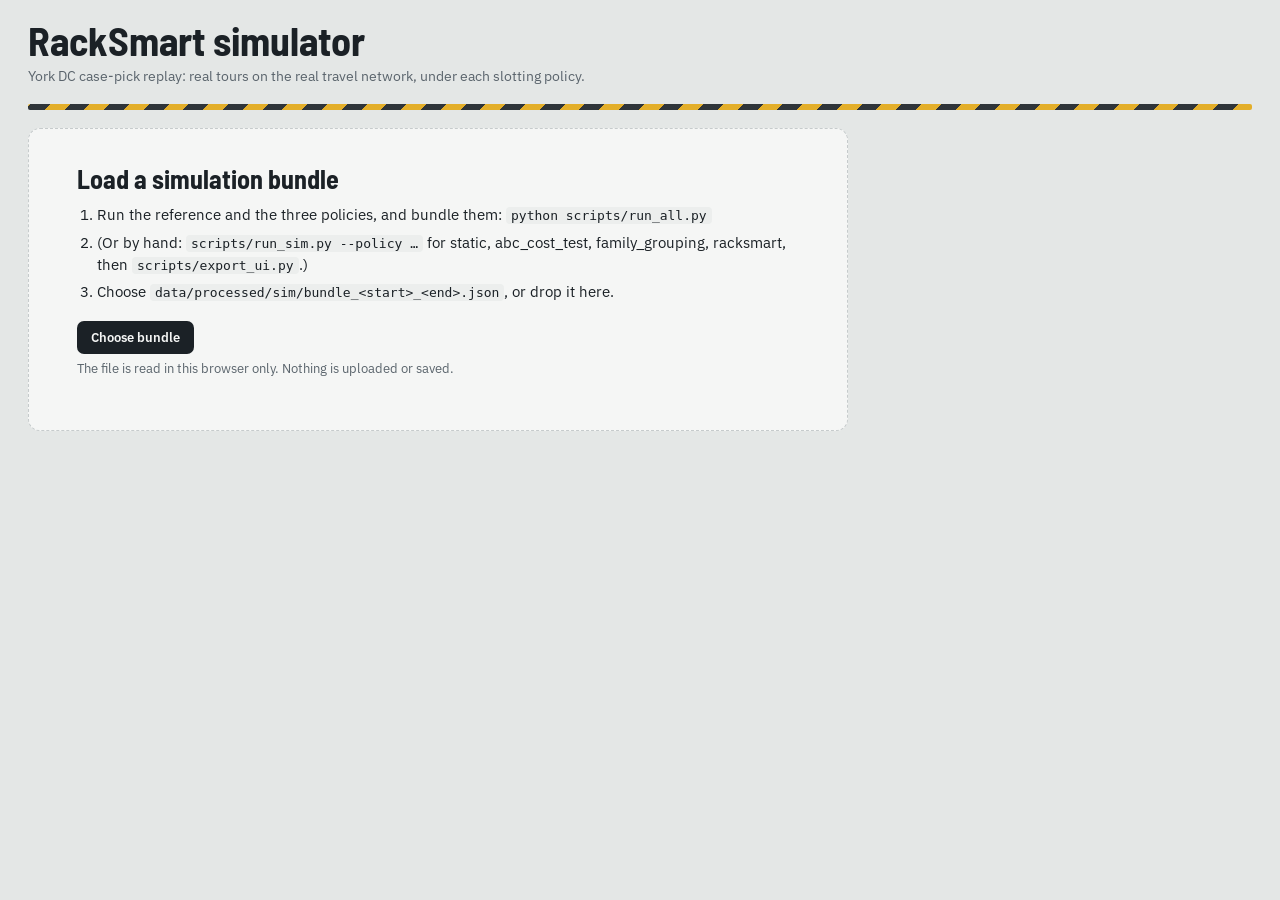
==== commit 4943bcd6: "Engine pulls orders from an OrderSource; replay results byte-identical Refactor only: replay outputs" ====
--- a/ui/index.html
+++ b/ui/index.html
@@ -27,7 +27,7 @@
     <ol>
       <li>Run the reference and the three policies, and bundle them: <code>python scripts/run_all.py</code></li>
       <li>(Or by hand: <code>scripts/run_sim.py --policy …</code> for static, abc_cost_test, family_grouping, racksmart, then <code>scripts/export_ui.py</code>.)</li>
-      <li>Choose <code>data/processed/ui/bundle_&lt;start&gt;_&lt;end&gt;.json</code>, or drop it here.</li>
+      <li>Choose <code>data/processed/sim/bundle_&lt;start&gt;_&lt;end&gt;.json</code>, or drop it here.</li>
     </ol>
     <label class="load">Choose bundle<input type="file" id="file" accept=".json,application/json"></label>
     <p class="note">The file is read in this browser only. Nothing is uploaded or saved.</p>
@@ -69,7 +69,7 @@
           <div id="hVs">
             <h3>Compared with current slotting</h3>
             <ul class="rows">
-              <li><span>Pick-to-pick feet</span><span id="vFeet">—</span></li>
+              <li><span>Pick-to-pick feet (no dispatch legs)</span><span id="vFeet">—</span></li>
               <li><span>Simulated pick hours</span><span id="vHours">—</span></li>
               <li><span>Move cost, whole plan</span><span id="vMove">—</span></li>
             </ul>
@@ -106,6 +106,7 @@
           <span>Fewer</span><span class="ramp"></span><span>More picks</span>
           <span style="margin-left:12px">Each block is one rack stop (both faces of a 103" section). Grey blocks have no case-pick face. Same color scale on every tab. Hover for detail.</span>
         </div>
+        <p class="note" id="goldenRefNote" hidden></p>
       </div>
       <aside class="side">
         <div class="card">
@@ -302,14 +303,20 @@
   } else {
     const sf = total(s, 'pick_feet'), saved = sf - feet, sh = total(s, 'sim_pick_seconds') / 3600;
     const p = pct(saved, sf);
-    setBig('hBig', Math.abs(p).toFixed(1) + '%', saved >= 0 ? 'less driving' : 'more driving', saved > 0 ? 'good' : saved < 0 ? 'bad' : '');
-    $('hNote').textContent = `${num(Math.abs(saved))} ft of pick-to-pick driving ${saved >= 0 ? 'saved' : 'added'} against current slotting ${periodText()}, same tours.`;
+    // Headline: the notebook's driving cut (workbook_replay, whole run, dispatch trips
+    // included), on the same basis as the cost headline. Pick-to-pick stays as a row.
+    const wr = (r.manifest.notebook_plan || {}).workbook_replay || {}, cut = wr.walking_cut_pct ?? 0;
+    setBig('hBig', Math.abs(cut).toFixed(1) + '%', cut >= 0 ? 'less driving' : 'more driving', cut > 0 ? 'good' : cut < 0 ? 'bad' : '');
+    $('hNote').textContent = `Notebook scoring over the whole run (${st.bundle.dates.length} days, ${num(wr.tours || 0)} tours), ` +
+      `trips to and from dispatch included. Pick to pick only, ${st.per === 'day' ? 'this day' : 'whole run'}: ` +
+      `${Math.abs(p).toFixed(1)}% ${saved >= 0 ? 'less' : 'more'} driving.`;
     $('vFeet').textContent = (saved >= 0 ? '−' : '+') + num(Math.abs(saved)) + ' ft';
     $('vHours').textContent = (sh - hrs >= 0 ? '−' : '+') + Math.abs(sh - hrs).toFixed(1) + ' h';
     $('vMove').textContent = fmt$(r.manifest.moves ? r.manifest.moves.cost : 0);
   }
-  $('hModel').textContent = `Headline excludes the dispatch legs: drop-off is ${r.manifest.drop_off_mode}, so tour totals ` +
-    `with them are not citable. Pick hours come from leg-time model "${r.leg_time_model}".`;
+  $('hModel').textContent = (isRef || !s
+      ? `Pick to pick only: the dispatch legs are left out (drop-off ${r.manifest.drop_off_mode}). ` : '') +
+    `Pick hours come from leg-time model "${r.leg_time_model}".`;
 }
 
 function renderCheck(r) {
@@ -354,35 +361,38 @@
     setRows('cRows', [['Driving cost', fmt$(drive)], ['Move cost', fmt$(0)],
                       [`Simulated pick hours × $${k.WAGE.toFixed(2)}/h`, fmt$(hrs * k.WAGE)]]);
   } else {
-    const sDrive = total(s, 'pick_feet') * perFt, saved = sDrive - drive, net = whole ? saved - move : saved;
-    const sh = total(s, 'sim_pick_seconds') / 3600;
-    setBig('cBig', fmt$(Math.abs(net)),
-           net >= 0 ? (whole ? 'net saved' : 'saved') : (whole ? 'net lost' : 'added'),
-           net > 0 ? 'good' : net < 0 ? 'bad' : '');
-    // Payback: the one-time move cost over the driving saved per week, averaged over the
-    // whole simulated run (not the selected day).
+    // Headline: the notebook's own net (workbook_replay, RackSmart_final.ipynb's replay and
+    // cost model) over the whole run -- driving saved on the run's tours, trips to and from
+    // dispatch included, minus the plan's one-time move cost. Whole run only: the notebook
+    // scores the run, not single days.
     const days = st.bundle.dates.length;
-    const weekSaved = (sum(s.daily.pick_feet) - sum(r.daily.pick_feet)) * perFt * 7 / days;
-    const pb = weekSaved > 0 ? move / weekSaved : null;
+    const wr = (r.manifest.notebook_plan || {}).workbook_replay || {};
+    const nbNet = wr.net_usd ?? 0, nbGross = wr.gross_usd ?? 0;
+    setBig('cBig', fmt$(Math.abs(nbNet)), nbNet >= 0 ? 'net saved' : 'net lost',
+           nbNet > 0 ? 'good' : nbNet < 0 ? 'bad' : '');
+    // Payback on the same basis: move cost over the notebook's driving saved per week.
+    const nbWeek = nbGross * 7 / days;
+    const pb = nbWeek > 0 ? move / nbWeek : null;
     const pbText = move <= 0 ? 'no moves to pay back'
       : pb == null ? 'never: this plan saves no driving'
       : `${pb.toFixed(1)} weeks (${Math.ceil(pb * 7)} days)`;
-    $('cNote').textContent = (whole
-      ? `Driving saved against current slotting over the whole run (${st.bundle.dates.length} days), minus the plan's one-time move cost.`
-      : `Driving saved against current slotting ${periodText()}. The move cost is charged once, so it is netted only on the whole-run view.`)
-      + (pb != null && move > 0 ? ` The moves pay for themselves in ${pbText}.` : '');
+    $('cNote').textContent = `Notebook scoring over the whole run (${days} days, ${num(wr.tours || 0)} tours): driving saved ` +
+      "against current slotting, trips to and from dispatch included, minus the plan's one-time move cost." +
+      (pb != null && move > 0 ? ` The moves pay for themselves in ${pbText}.` : '');
+    // Secondary: pick-to-pick driving only (dispatch legs left out), for the selected period.
+    const sDrive = total(s, 'pick_feet') * perFt, saved = sDrive - drive;
+    const sh = total(s, 'sim_pick_seconds') / 3600;
     setRows('cRows', [
       ['Payback period', pbText],
-      ['Driving cost', fmt$(drive)], ['Current slotting driving cost', fmt$(sDrive)], ['Driving saved', fmt$(saved)],
+      ['Notebook: driving saved', fmt$(nbGross)],
       ['Move cost (one time, whole plan)', fmt$(move)],
-      ...(whole ? [[`Net over the run (${st.bundle.dates.length} days)`, fmt$(saved - move)]] : []),
+      ['Notebook: net over the run', fmt$(nbNet)],
+      [`Pick-to-pick only, ${st.per === 'day' ? 'this day' : 'whole run'}: driving saved`, fmt$(saved)],
+      ...(whole ? [['Pick-to-pick only: net over the run', fmt$(saved - move)]] : []),
       [`Simulated pick hours saved × $${k.WAGE.toFixed(2)}/h`, fmt$((sh - hrs) * k.WAGE)]]);
   }
-  if (!isRef && s) $('cModel').textContent = "Payback uses the run's average driving saved per week. ";
-  else $('cModel').textContent = '';
-  $('cModel').textContent += `Notebook rates: $${k.WAGE.toFixed(2)}/h at ${k.MPH} mph ($${perFt.toFixed(4)}/ft), ` +
-    `$${k.COST_PER_CASE}/case moved. Dispatch legs left out, so this differs from the notebook's net. ` +
-    `Hours: leg model "${r.leg_time_model}".`;
+  $('cModel').textContent = `Notebook rates: $${k.WAGE.toFixed(2)}/h at ${k.MPH} mph ($${perFt.toFixed(4)}/ft), ` +
+    `$${k.COST_PER_CASE}/case moved. Hours: leg model "${r.leg_time_model}".`;
 }
 
 function renderPlan(r) {
@@ -402,7 +412,6 @@
     ['Backtest guard', 'blocked_by_backtest_guard' in pl ? (pl.blocked_by_backtest_guard ? 'blocked the plan' : 'passed') : 'not used'],
     ['Notebook scoring, driving cut', (wr.walking_cut_pct ?? 0).toFixed(1) + '%'],
     ['Notebook scoring, net', fmt$(wr.net_usd ?? 0)]]);
-  $('pNote').textContent += ' Notebook scoring counts the dispatch legs; the driving card does not, so the two cuts differ.';
   $('pGapsWrap').hidden = false;
   $('pGapsSum').textContent = `Known gaps (${np.known_gaps.length})`;
   setRows('pGaps', np.known_gaps.map(g => [g, '']));
@@ -414,15 +423,18 @@
 const hex = c => [0, 2, 4].map(k => parseInt(c.replace('#', '').slice(k, k + 2), 16));
 let PAL = {}, G = null, scale = 1, cssW = 0, cssH = 0;
 const cv = $('floor'), cx = cv.getContext('2d');
-const mapOpt = { swaps: true, swapsAll: false, golden: true, labels: true };
+// golden: remembered per tab type -- 'own' (the method swaps into the zone) and
+// 'ref' (another method's zone shown for reference); not one global switch.
+const mapOpt = { swaps: true, swapsAll: false, golden: { own: true, ref: false }, labels: true };
 const SWAP_TOP = 30;   // swaps drawn by default: the ones moving the most picks
 
 function readPal() {
   for (const k of ['--heat0', '--heat1', '--heat2', '--heat3', '--empty', '--floor', '--rack', '--tape', '--ink',
+                   '--map-golden-ref',
                    '--muted', '--line', '--bad', '--display', '--body']) PAL[k] = css(k);
   for (const k of ['--heat-p1', '--heat-p2', '--heat-floor', '--map-pad-in', '--map-rack-w-in', '--map-rack-h-in',
                    '--map-aisle-in', '--map-golden-in', '--map-dispatch-px', '--map-stop-px', '--map-arrow-alpha',
-                   '--map-label-px-min', '--map-label-px-max']) PAL[k] = parseFloat(css(k));
+                   '--map-label-px-min', '--map-label-px-max', '--map-golden-dash-px']) PAL[k] = parseFloat(css(k));
   PAL.stops = ['--heat0', '--heat1', '--heat2', '--heat3'].map(k => hex(PAL[k]));
 }
 function heat(t) {
@@ -466,6 +478,14 @@
   return m;
 }
 const usesGolden = r => !!(r.manifest.notebook_plan && r.manifest.notebook_plan.uses_golden_zone);
+// The golden zone of the first run whose method swaps into one (ABC), to show for reference
+// on tabs whose method doesn't use it. Display only: the run data is not changed.
+function goldenRef() {
+  const g = st.bundle.runs.find(x => usesGolden(x));
+  return g ? { stops: g.golden_stops, policy: g.policy } : null;
+}
+// 'own': this tab's method swaps into its zone; 'ref': show goldenRef() dashed; null: no zone at all
+const goldenMode = r => (usesGolden(r) ? 'own' : goldenRef() ? 'ref' : null);
 
 function drawMap() {
   if (!G) return;
@@ -475,15 +495,20 @@
   G.segs.forEach(([a, b]) => { const [x1, y1] = W2C(a.x, a.y), [x2, y2] = W2C(b.x, b.y);
     c.beginPath(); c.moveTo(x1, y1); c.lineTo(x2, y2); c.stroke(); });
   const w = Math.max(3, PAL['--map-rack-w-in'] * scale), h = Math.max(2, PAL['--map-rack-h-in'] * scale);
-  const golden = new Set(mapOpt.golden && usesGolden(r) ? r.golden_stops : []);
+  const gm = goldenMode(r);
+  const golden = new Set(gm && mapOpt.golden[gm] ? (gm === 'own' ? r.golden_stops : goldenRef().stops) : []);
+  const dash = gm === 'ref' ? [PAL['--map-golden-dash-px'], PAL['--map-golden-dash-px'] * 0.75] : [];
   G.rack.forEach(s => {
     const [x, y] = W2C(s.x, s.y);
     if (!s.faces) { c.fillStyle = PAL['--empty']; c.fillRect(x - w / 2, y - h / 2, w, h); return; }
     const v = picks[s.id] || 0, f = PAL['--heat-floor'];
     c.fillStyle = v ? heat(f + (1 - f) * Math.sqrt(v / mx)) : PAL['--heat0'];
     c.fillRect(x - w / 2, y - h / 2, w, h);
-    if (golden.has(s.id)) { c.strokeStyle = PAL['--tape']; c.lineWidth = Math.max(1.2, scale * PAL['--map-golden-in']);
-      c.strokeRect(x - w / 2, y - h / 2, w, h); }
+    if (golden.has(s.id)) {      // solid: this method's zone; dashed: another method's, for reference
+      c.strokeStyle = gm === 'own' ? PAL['--tape'] : PAL['--map-golden-ref'];
+      c.lineWidth = Math.max(1.2, scale * PAL['--map-golden-in']);
+      c.setLineDash(dash); c.strokeRect(x - w / 2, y - h / 2, w, h); c.setLineDash([]);
+    }
   });
   // dispatch, staging lanes, production lines
   st.bundle.network.stops.forEach(s => {
@@ -520,9 +545,15 @@
     ? `Show the ${top} swaps moving the most picks` : `Show this method's swaps (${n})`;
   $('swapsOn').disabled = !n; $('swapsAll').disabled = !n || n <= SWAP_TOP;
   $('swapsAllLabel').textContent = n > SWAP_TOP ? `Show all ${n} swaps` : 'Show all swaps';
-  const g = usesGolden(r);
-  $('goldenOn').disabled = !g;
-  $('goldenLabel').textContent = g ? 'Outline the golden zone (this method swaps into it)' : 'Golden zone: not used by this method';
+  const gm = goldenMode(r), gr = goldenRef();
+  $('goldenOn').disabled = !gm;
+  if (gm) $('goldenOn').checked = mapOpt.golden[gm];
+  $('goldenLabel').textContent = gm === 'own' ? 'Outline the golden zone (this method swaps into it)'
+    : gm === 'ref' ? `Show ${pname(gr.policy)}'s golden zone for reference (not used by this method)`
+    : 'Golden zone: not used by this method';
+  $('goldenRefNote').hidden = !(gm === 'ref' && mapOpt.golden.ref);
+  $('goldenRefNote').textContent = gm === 'ref' ? `Dashed: golden zone from ${pname(gr.policy)}. This method optimizes `
+    + 'aisle changes per trip, not distance to dispatch (decisions.md 2026-09-14).' : '';
   drawMap();
 }
 
@@ -544,7 +575,9 @@
     if (s && r !== s) { const m = stopPicks(s)[hit.id] || 0; lines.push(`${num(m)} pick${m === 1 ? '' : 's'} under current slotting`); }
   }
   if (hit.ft_from_dispatch != null) lines.push(`${num(hit.ft_from_dispatch)} ft from dispatch`);
-  if (usesGolden(r) && r.golden_stops.includes(hit.id)) lines.push('In the golden zone');
+  const gmt = goldenMode(r);
+  if (gmt === 'own' && r.golden_stops.includes(hit.id)) lines.push('In the golden zone');
+  else if (gmt === 'ref' && goldenRef().stops.includes(hit.id)) lines.push(`In ${pname(goldenRef().policy)}'s golden zone (reference)`);
   r.swaps.filter(w => w.stop_a === hit.id || w.stop_b === hit.id)
     .forEach(w => lines.push(`Swap: ${w.location_a} ↔ ${w.location_b}`));
   tip.replaceChildren();
@@ -556,8 +589,11 @@
   tip.style.left = Math.max(0, x) + 'px'; tip.style.top = y + 'px';
 });
 cv.addEventListener('mouseleave', () => { $('tip').style.display = 'none'; });
-[['swapsOn', 'swaps'], ['swapsAll', 'swapsAll'], ['goldenOn', 'golden'], ['labelsOn', 'labels']].forEach(([id, k]) =>
+[['swapsOn', 'swaps'], ['swapsAll', 'swapsAll'], ['labelsOn', 'labels']].forEach(([id, k]) =>
   $(id).addEventListener('change', e => { mapOpt[k] = e.target.checked; renderMap(run()); }));
+$('goldenOn').addEventListener('change', e => {            // remembered for this tab type only
+  const gm = goldenMode(run()); if (gm) mapOpt.golden[gm] = e.target.checked; renderMap(run());
+});
 
 // ---------- side panel ----------
 function renderBars(r) {
--- a/ui/style.css
+++ b/ui/style.css
@@ -80,6 +80,9 @@
   --map-rack-h-in: 92;        /* rack stop block height               */
   --map-aisle-in: 30;         /* aisle path stroke                    */
   --map-golden-in: 14;        /* golden-zone outline stroke           */
+  --map-golden-ref: #3A4047;  /* golden zone shown for reference on a tab whose method
+                                 doesn't use it (dashed); not --tape, which also marks lanes */
+  --map-golden-dash-px: 4;    /* dash of that reference outline (px); gap = 0.75 x dash */
   --map-dispatch-px: 5;       /* dispatch marker half-size (px)       */
   --map-stop-px: 3;           /* lane / line marker half-size (px)    */
   --map-arrow-alpha: 0.6;     /* swap arrows                          */
@@ -107,6 +110,7 @@
     --heat0: #2A333C;  --heat1: #3F6C99;  --heat2: #E0AE2A;  --heat3: #E0563F;  --empty: #262C31;  --floor: #1A1E21;
     --cat1: #3987e5;  --cat2: #d95926;  --cat3: #199e70;  --cat4: #c98500;
     --cat5: #d55181;  --cat6: #008300;  --cat7: #9085e9;  --cat8: #e66767;
+    --map-golden-ref: #C9CED2;
   }
 }
 :root[data-theme="dark"] {
@@ -116,6 +120,7 @@
   --heat0: #2A333C;  --heat1: #3F6C99;  --heat2: #E0AE2A;  --heat3: #E0563F;  --empty: #262C31;  --floor: #1A1E21;
     --cat1: #3987e5;  --cat2: #d95926;  --cat3: #199e70;  --cat4: #c98500;
     --cat5: #d55181;  --cat6: #008300;  --cat7: #9085e9;  --cat8: #e66767;
+    --map-golden-ref: #C9CED2;
 }
 
 /* --------------------------------------------------------------------------
